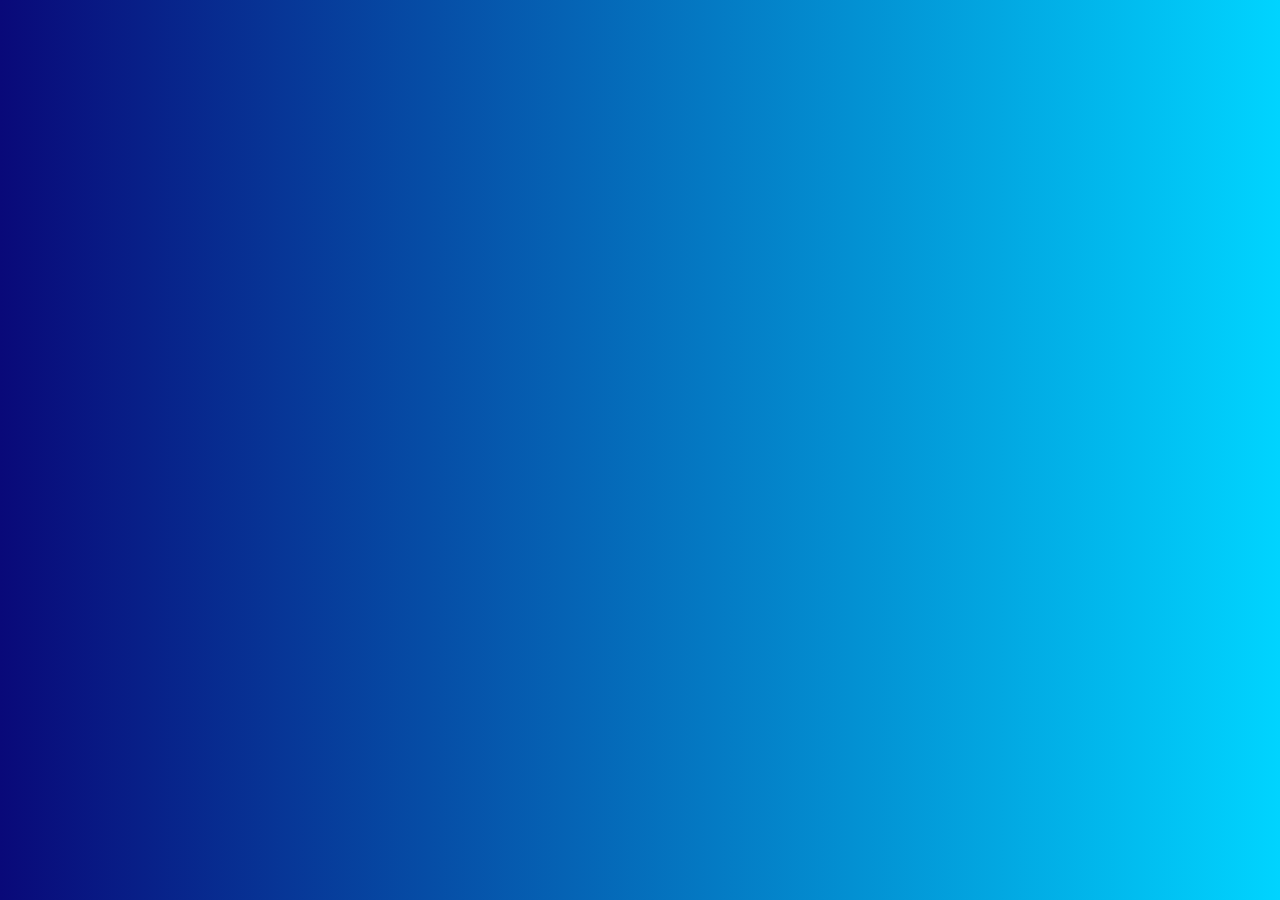
==== index.html @ 1481da94 "add Registrarse" ====
<!DOCTYPE html>
<html lang="en">
<head>
    <meta charset="UTF-8">
    <meta name="viewport" content="width=device-width, initial-scale=1.0">
    <title>Document</title>
    <link rel="stylesheet" href="css/index.css">
    <link rel="preconnect" href="https://fonts.googleapis.com">
    <link rel="preconnect" href="https://fonts.gstatic.com" crossorigin>
    <link href="https://fonts.googleapis.com/css2?family=Poppins:wght@300&display=swap" rel="stylesheet">
</head>
<body>
</body>
</html>
---- css/index.css ----
body {
    font-family: 'Poppins';
    font-weight: 300;
    font-style: normal;
    background: rgb(2,0,36);
    background: linear-gradient(90deg, rgba(2,0,36,1) 0%, rgba(9,9,121,1) 0%, rgba(0,212,255,1) 100%);
    height: 100vh;
    margin: 0;
    padding: 0;
}

.formulario {
    position: absolute;
    top: 50%;
    left: 50%;
    transform: translate(-50%, -50%);
    width: 400px;
    background: white;
    border-radius: 10px;
}

.formulario h1 {
    text-align: center;
    padding: 0 0 20px 0;
    border-bottom: 1px solid silver;
}

.formulario form {
    padding: 0 40px;
}

form .username {
    border-bottom: 2px solid #adadad;
    margin: 30px 0;
}

.username input {
    width: 100%;
    padding: 0 5px;
    height: 40px;
    font-size: 16px;
    border: none;
    outline: none;
    color: #adadad;
}

.btnForm {
    width: 100%;
    height: 50px;
    border: 1px solid;
    background: #0A619C ;
    border-radius: 25px;
    font-size: 18px;
    color: white;
    cursor: pointer;
    outline: none;
}

.btnForm:hover {
    border-color: #0A619C ;
    transition: .5s;
}

.registrarse {
    margin: 30px 0;
    text-align: center;
    font-size: 16px;
}

.registrarse a {
    color: blue;
    text-decoration: none;
}

.registrarse a:hover {
    text-decoration: underline
}
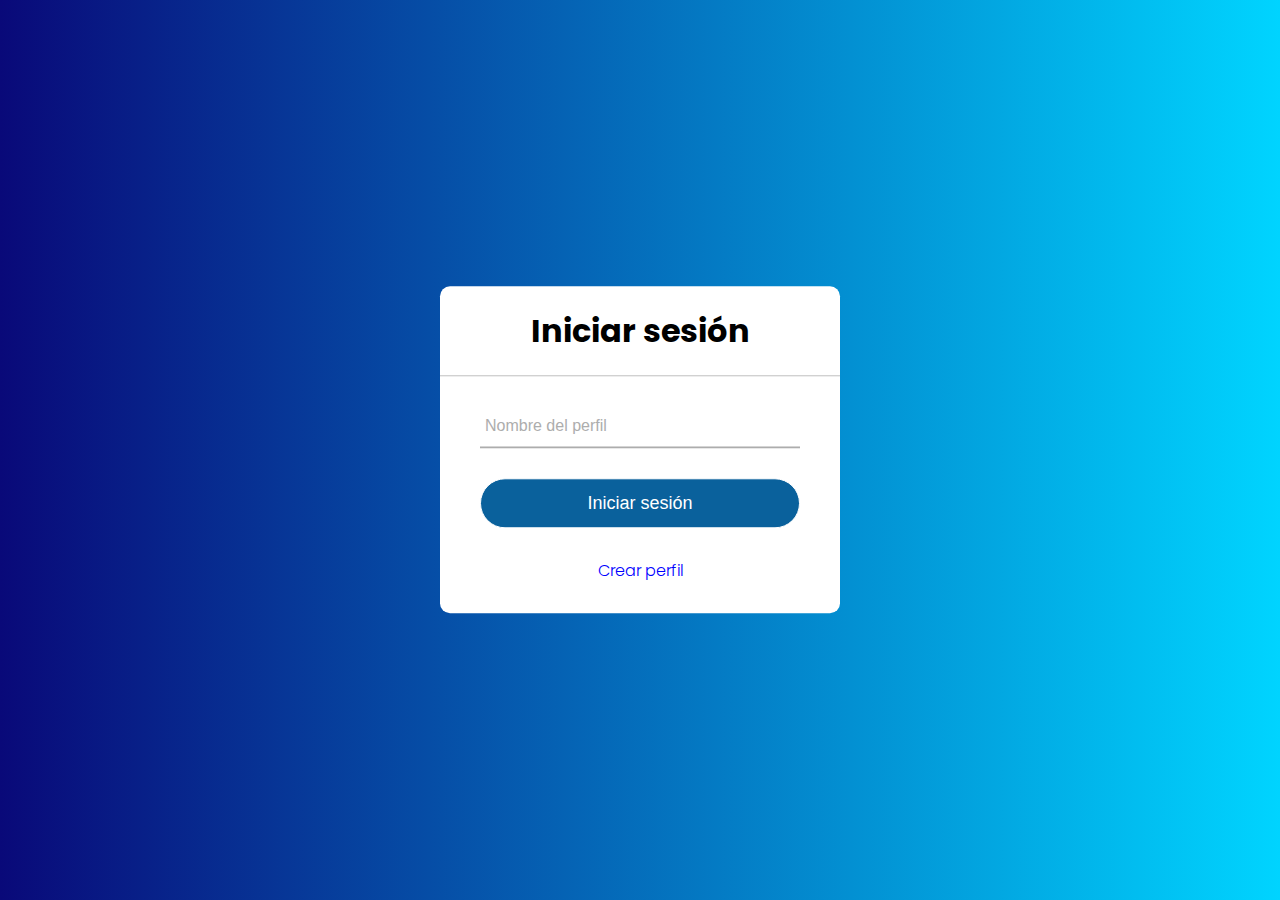
==== commit 1e8d0e38: "add Iniciar sesion y elegir juego" ====
--- a/index.html
+++ b/index.html
@@ -3,12 +3,25 @@
 <head>
     <meta charset="UTF-8">
     <meta name="viewport" content="width=device-width, initial-scale=1.0">
-    <title>Document</title>
+    <title>Iniciar sesión</title>
     <link rel="stylesheet" href="css/index.css">
     <link rel="preconnect" href="https://fonts.googleapis.com">
     <link rel="preconnect" href="https://fonts.gstatic.com" crossorigin>
     <link href="https://fonts.googleapis.com/css2?family=Poppins:wght@300&display=swap" rel="stylesheet">
 </head>
 <body>
+    <div class="formulario">
+        <h1>Iniciar sesión</h1>
+        <form action="">
+            <div class="username">
+                <input type="text" id="txtInicioSesion" value="Nombre del perfil">
+            </div>
+            <input type="submit" value="Iniciar sesión" class="btnForm" id="btnInicioSesion">
+            <div class="registrarse">
+                <a href="registrarse.html">Crear perfil</a>
+            </div>
+        </form>
+    </div>
 </body>
+<script src="js/validarInicioSesion.js"></script>
 </html>